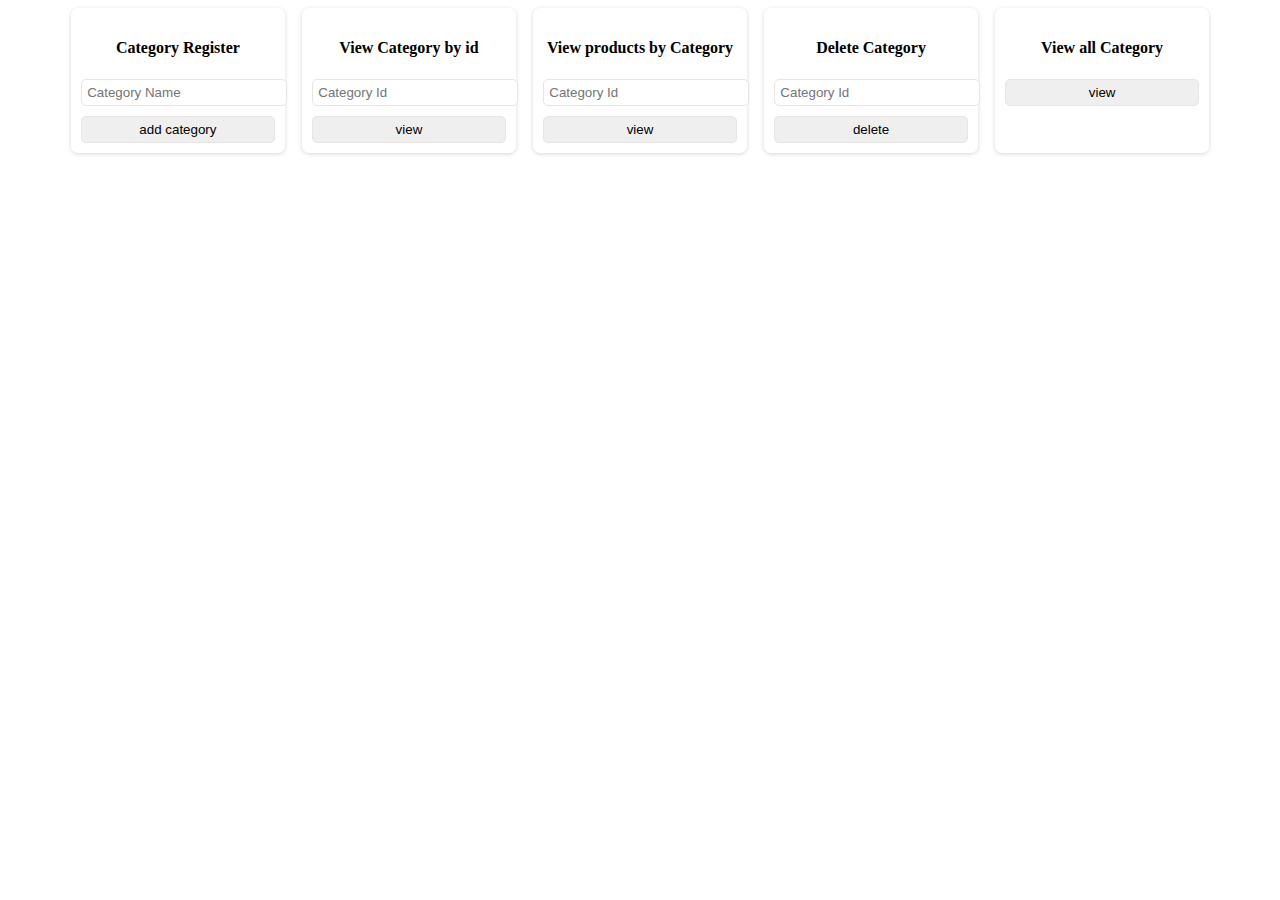
==== product-fron/category.html @ adf29fb6 "done" ====
<!DOCTYPE html>
<html lang="en">

<head>
    <meta charset="UTF-8">
    <meta http-equiv="X-UA-Compatible" content="IE=edge">
    <meta name="viewport" content="width=device-width, initial-scale=1.0">
    <title>Category</title>
    <style>
        #right {
            width: 90%;
            margin: auto;
            display: flex;
            justify-content: space-between;
        }

        #right>div {
            width: 17%;
            padding: 10px;
            background-color: white;
            /* height: 150px; */
            text-align: center;
            border-radius: 7px;
            box-shadow: rgba(0, 0, 0, 0.16) 0px 1px 4px;
        }

        input {
            margin-bottom: 10px;
            width: 100%;
            border: 1px solid rgb(232, 228, 228);
            padding: 5px;
            border-radius: 5px;
        }

        button {
            width: 100%;
            border: 1px solid rgb(232, 228, 228);
            padding: 5px;
            border-radius: 5px;
        }

        button:hover {
            background-color: aliceblue;
            cursor: pointer;
        }

        #display {
            /* height: 500px;
            width: 500px;
            border: 1px solid; */
            padding: 20px;
            text-align: center;
        }



        table {
            text-align: center;
            background-color: white;
            border-radius: 5px;
            box-shadow: rgba(0, 0, 0, 0.16) 0px 1px 4px;
            padding: 5px;
        }

        tr {
            font-size: 12px;
            padding: 5px;
        }

        td {
            padding: 12px;
        }

        .mid {
            width: 120px;
            text-align: left;
        }

        .proCat {
            text-align: left;
        }

        img {
            max-width: 50px;
        }
    </style>
</head>

<body>

    <div>
        <div id="right">

            <div>
                <h4>Category Register</h4>
                <form>
                    <input type="text" id="catname" placeholder="Category Name"><br>
                </form>
                <button onclick="addCat()">add category</button>
            </div>

            <div>
                <h4>View Category by id</h4>
                <form>
                    <input type="text" id="catId" placeholder="Category Id"><br>
                </form>
                <button onclick="viewCatById()">view</button>
            </div>

            <div>
                <h4>View products by Category</h4>
                <form>
                    <input type="text" id="catId1" placeholder="Category Id"><br>
                </form>
                <button onclick="viewProductByCat()">view</button>
            </div>

            <div>
                <h4>Delete Category</h4>
                <form>
                    <input type="text" id="catId2" placeholder="Category Id"><br>
                </form>
                <button onclick="deleteCat()">delete</button>
            </div>

            <div>
                <h4>View all Category</h4>
                <button onclick="viewAllCat()">view</button>
            </div>

        </div>

        <!-- right side block end -->
        <div id="display">

        </div>

    </div>
</body>

</html>

<script src="/category.js"></script>
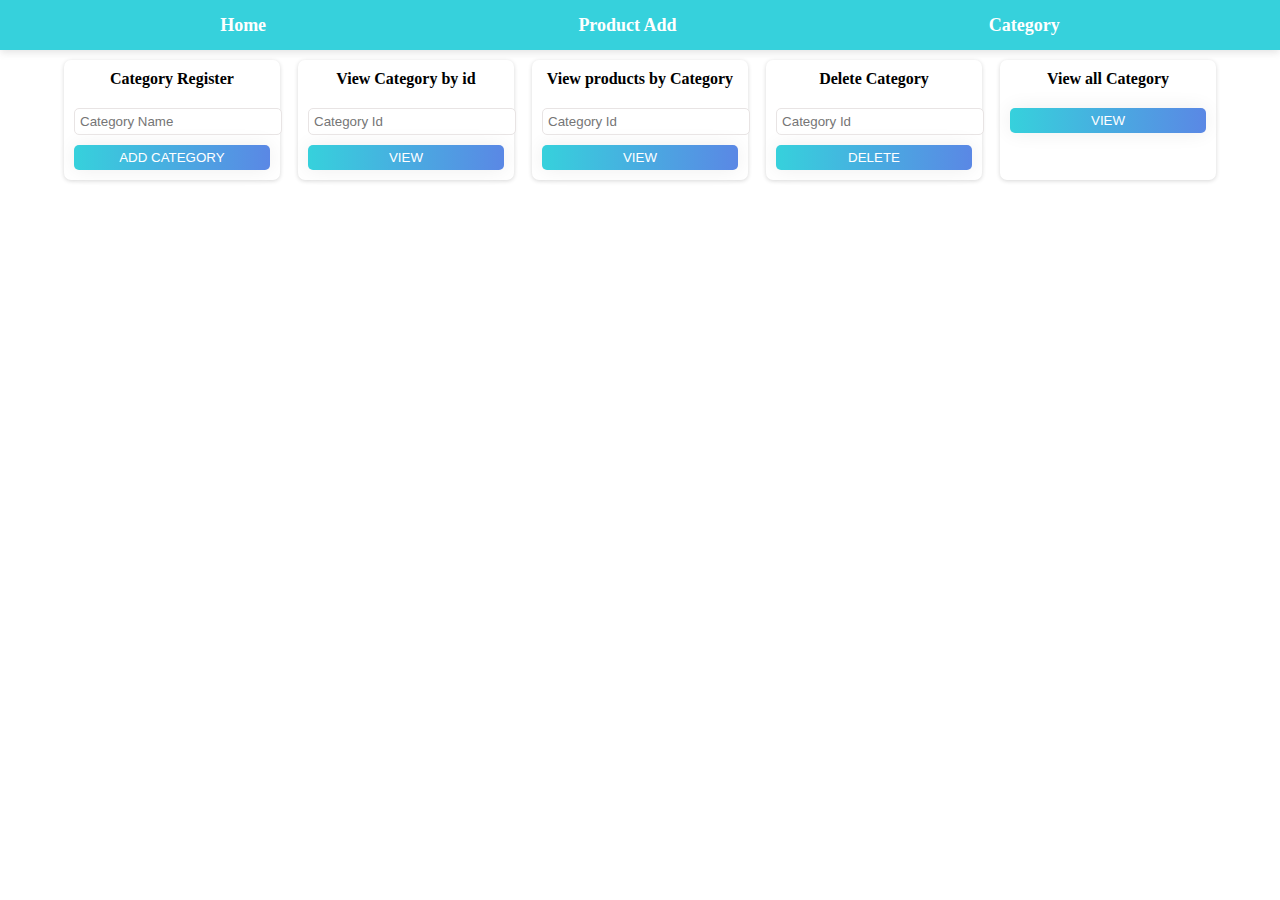
==== commit 8e15ada5: "d" ====
--- a/product-fron/category.html
+++ b/product-fron/category.html
@@ -7,10 +7,16 @@
     <meta name="viewport" content="width=device-width, initial-scale=1.0">
     <title>Category</title>
     <style>
+        * {
+            padding: 0;
+            margin: 0;
+        }
+
         #right {
             width: 90%;
             margin: auto;
             display: flex;
+            margin-top: 10px;
             justify-content: space-between;
         }
 
@@ -24,6 +30,10 @@
             box-shadow: rgba(0, 0, 0, 0.16) 0px 1px 4px;
         }
 
+        #right > div > h4{
+            margin-bottom: 20px;
+        }
+
         input {
             margin-bottom: 10px;
             width: 100%;
@@ -32,22 +42,30 @@
             border-radius: 5px;
         }
 
+
+
+                          
         button {
             width: 100%;
-            border: 1px solid rgb(232, 228, 228);
-            padding: 5px;
+            border: none;
+            background-image: linear-gradient(to right, #36D1DC 0%, #5B86E5  51%, #36D1DC  100%);
+            padding: 5px;
+            text-align: center;
+            text-transform: uppercase;
+            transition: 0.5s;
+            background-size: 200% auto;
+            color: white;            
+            box-shadow: 0 0 20px #eee;
             border-radius: 5px;
-        }
-
-        button:hover {
-            background-color: aliceblue;
-            cursor: pointer;
-        }
+          }
+
+         button:hover {
+            background-position: right center; /* change the direction of the change here */
+            color: #fff;
+            text-decoration: none;
+          }
 
         #display {
-            /* height: 500px;
-            width: 500px;
-            border: 1px solid; */
             padding: 20px;
             text-align: center;
         }
@@ -55,6 +73,8 @@
 
 
         table {
+            width: 90%;
+            margin: auto;
             text-align: center;
             background-color: white;
             border-radius: 5px;
@@ -63,7 +83,7 @@
         }
 
         tr {
-            font-size: 12px;
+            font-size: 20px;
             padding: 5px;
         }
 
@@ -77,17 +97,60 @@
         }
 
         .proCat {
+            margin-left: 60px;
             text-align: left;
+            border-bottom: 2px solid gray;
+            width: 125px;
         }
 
         img {
-            max-width: 50px;
-        }
+            max-width: 140px;
+        }
+
+        nav{
+               display: flex;
+               justify-content: space-between;
+               background-color: #36D1DC ;
+               /* background-image: linear-gradient(to right, #36D1DC ); */
+               box-shadow: rgba(99, 99, 99, 0.2) 0px 2px 8px 0px;
+               width: 100%;
+               height: 50px;
+               /* border: 2px solid red; */
+          }
+          #navbar{
+               width: 90%;
+               margin: auto;
+               display: flex;
+               justify-content: space-around;
+               align-items: center;
+       
+          }
+
+          #navbar > div > a{
+               text-decoration: none;
+               font-size: 18px;
+               font-weight: 600;
+               color: #fff;
+          }
+
+ 
+         
+        
     </style>
 </head>
 
 <body>
 
+    <nav>
+        <div id="navbar">
+             <div><a href="/customer.html">Home</a></div>
+             <div><a href="/product.html">Product Add</a></div>
+             <div><a href="category.html">Category</a></div>
+
+        </div>
+   </nav>
+    
+
     <div>
         <div id="right">
 
